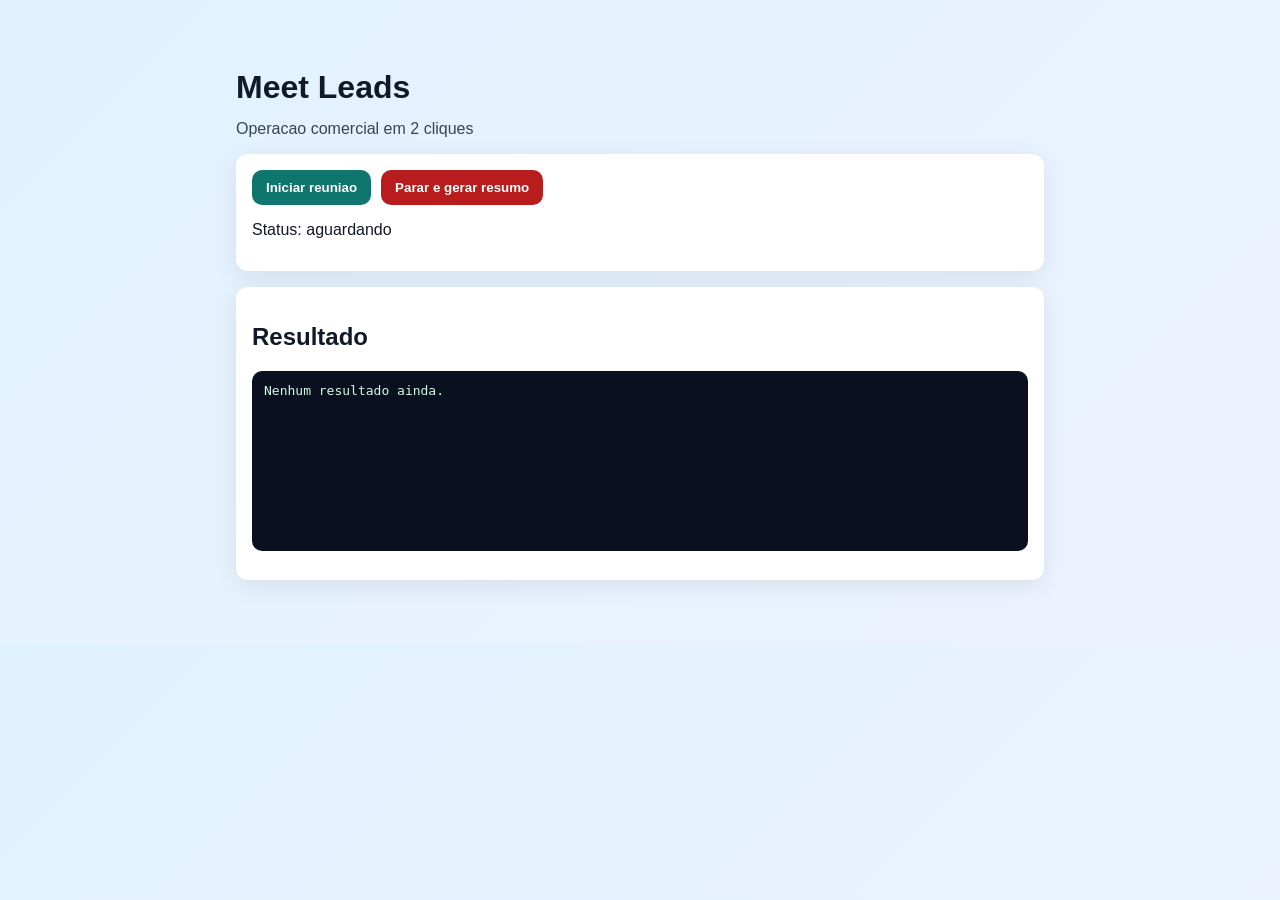
==== docs/index.html @ 6ea487c6 "MVP: painel web + extensao chrome + docs para GitHub Pages (sem segredos)" ====
﻿<!doctype html>
<html lang="pt-BR">
<head>
  <meta charset="utf-8" />
  <meta name="viewport" content="width=device-width, initial-scale=1" />
  <title>Meet Leads - Painel</title>
  <link rel="stylesheet" href="styles.css" />
</head>
<body>
  <main class="container">
    <h1>Meet Leads</h1>
    <p class="subtitle">Operacao comercial em 2 cliques</p>

    <section class="card">
      <div class="row">
        <button id="startBtn">Iniciar reuniao</button>
        <button id="stopBtn" class="danger">Parar e gerar resumo</button>
      </div>
      <p id="status">Status: aguardando</p>
    </section>

    <section class="card">
      <h2>Resultado</h2>
      <pre id="output">Nenhum resultado ainda.</pre>
    </section>
  </main>

  <script src="app.js"></script>
</body>
</html>
---- docs/styles.css ----
﻿:root{--bg:#f4f7fb;--card:#fff;--text:#111827;--ok:#0f766e;--danger:#b91c1c}
*{box-sizing:border-box} body{margin:0;background:linear-gradient(135deg,#e0f2fe,#eef2ff);font-family:Segoe UI,Tahoma,sans-serif;color:var(--text)}
.container{max-width:840px;margin:32px auto;padding:16px}
.subtitle{margin-top:-8px;opacity:.8}
.card{background:var(--card);border-radius:12px;padding:16px;margin:16px 0;box-shadow:0 6px 24px rgba(0,0,0,.08)}
.row{display:flex;gap:10px;flex-wrap:wrap}
button{border:none;border-radius:10px;padding:10px 14px;font-weight:600;cursor:pointer;background:var(--ok);color:#fff}
button.danger{background:var(--danger)}
pre{background:#0b1020;color:#d1fae5;padding:12px;border-radius:10px;white-space:pre-wrap;min-height:180px}
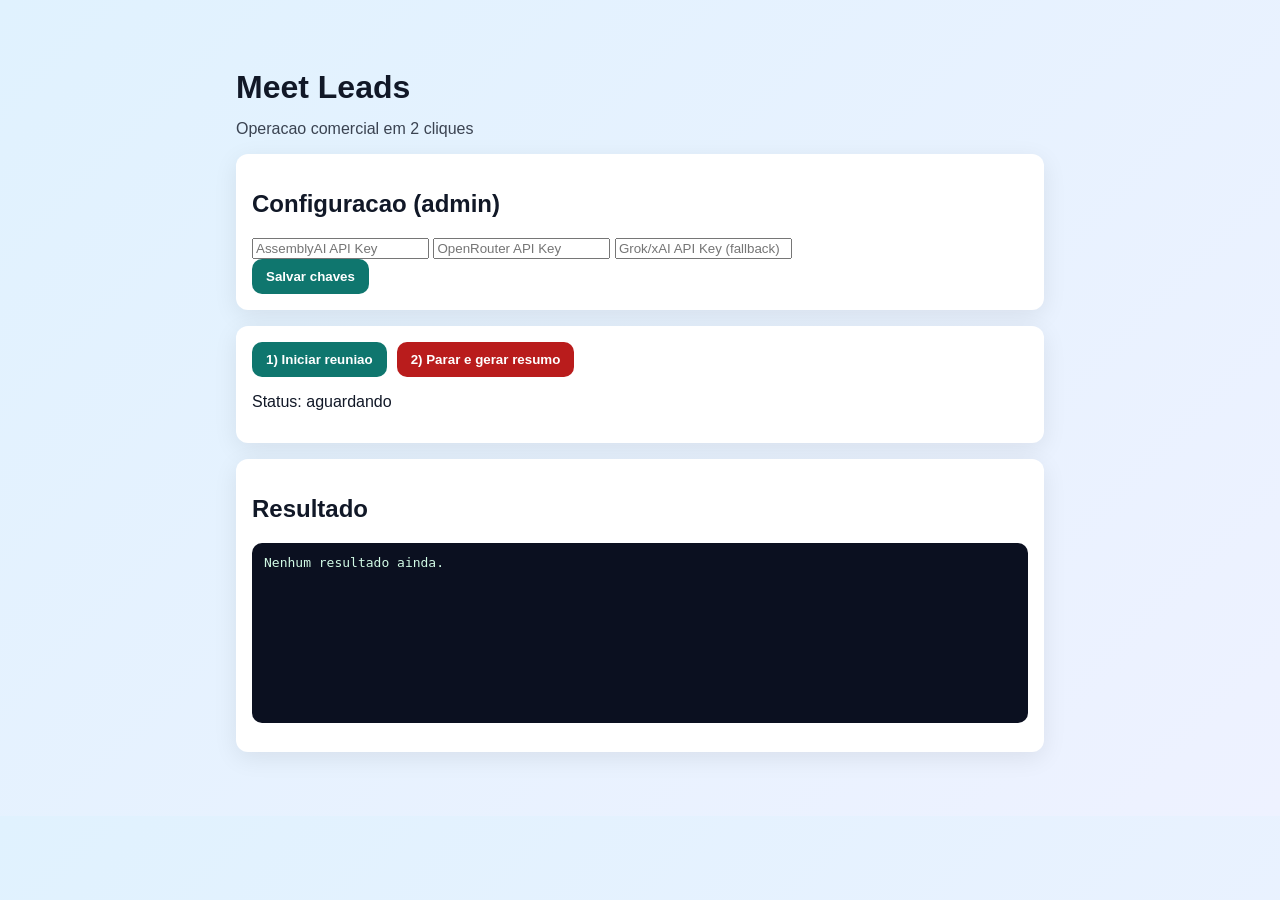
==== commit 3e428d6e: "Feat: pipeline real na extensao (AssemblyAI + OpenRouter/Grok) com chaves no painel" ====
--- a/docs/index.html
+++ b/docs/index.html
@@ -12,9 +12,21 @@
     <p class="subtitle">Operacao comercial em 2 cliques</p>
 
     <section class="card">
+      <h2>Configuracao (admin)</h2>
+      <div class="grid">
+        <input id="assemblyKey" type="password" placeholder="AssemblyAI API Key" />
+        <input id="openrouterKey" type="password" placeholder="OpenRouter API Key" />
+        <input id="grokKey" type="password" placeholder="Grok/xAI API Key (fallback)" />
+      </div>
       <div class="row">
-        <button id="startBtn">Iniciar reuniao</button>
-        <button id="stopBtn" class="danger">Parar e gerar resumo</button>
+        <button id="saveKeysBtn">Salvar chaves</button>
+      </div>
+    </section>
+
+    <section class="card">
+      <div class="row">
+        <button id="startBtn">1) Iniciar reuniao</button>
+        <button id="stopBtn" class="danger">2) Parar e gerar resumo</button>
       </div>
       <p id="status">Status: aguardando</p>
     </section>
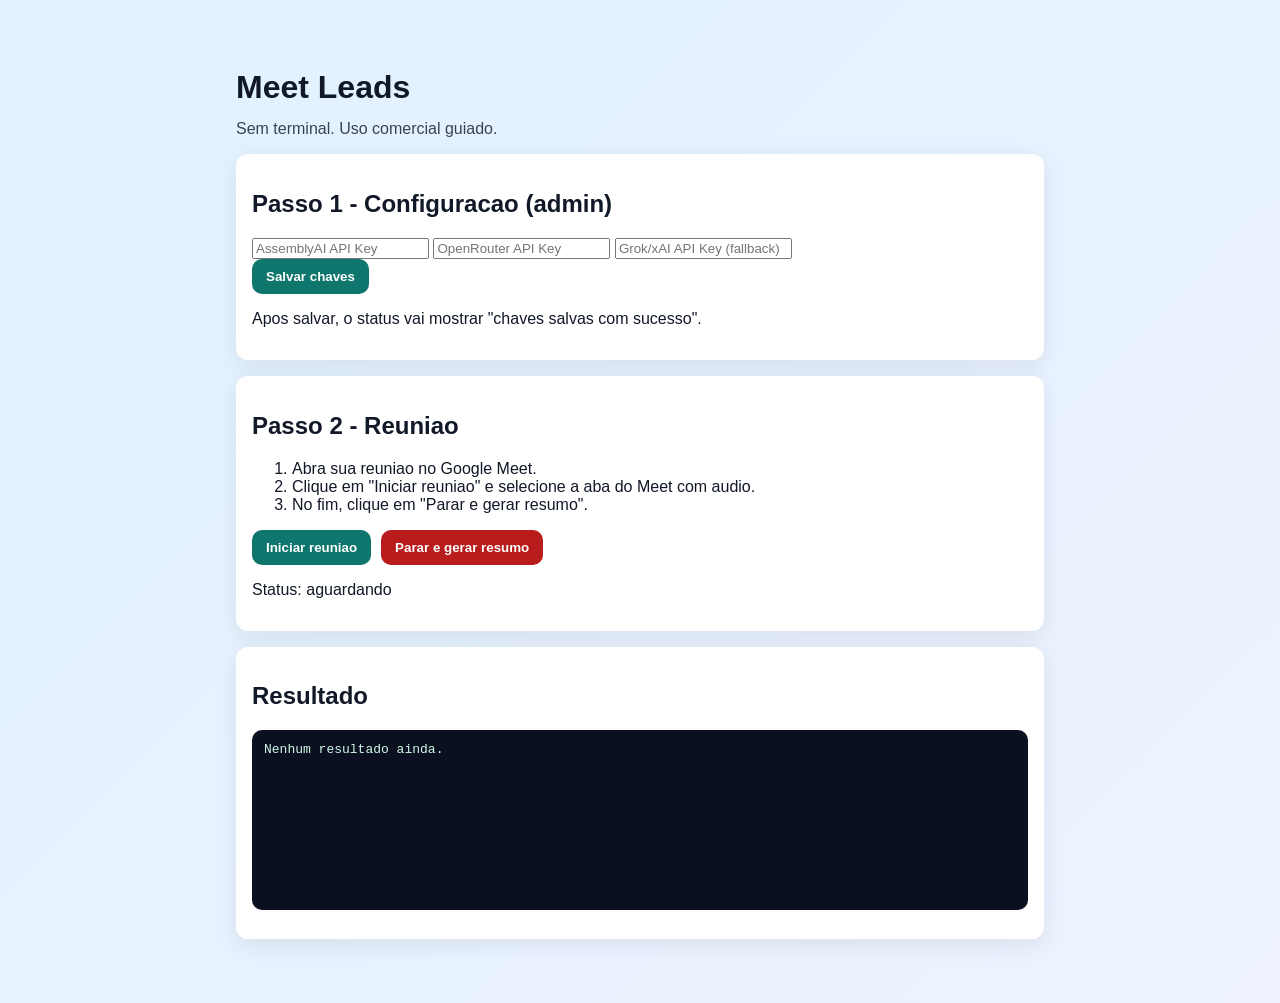
==== commit 8e0aff84: "UX + Edge fix: captura via seletor de aba/audio, status claro e confirmacao de chaves" ====
--- a/docs/index.html
+++ b/docs/index.html
@@ -9,10 +9,10 @@
 <body>
   <main class="container">
     <h1>Meet Leads</h1>
-    <p class="subtitle">Operacao comercial em 2 cliques</p>
+    <p class="subtitle">Sem terminal. Uso comercial guiado.</p>
 
     <section class="card">
-      <h2>Configuracao (admin)</h2>
+      <h2>Passo 1 - Configuracao (admin)</h2>
       <div class="grid">
         <input id="assemblyKey" type="password" placeholder="AssemblyAI API Key" />
         <input id="openrouterKey" type="password" placeholder="OpenRouter API Key" />
@@ -21,12 +21,19 @@
       <div class="row">
         <button id="saveKeysBtn">Salvar chaves</button>
       </div>
+      <p class="hint">Apos salvar, o status vai mostrar "chaves salvas com sucesso".</p>
     </section>
 
     <section class="card">
+      <h2>Passo 2 - Reuniao</h2>
+      <ol>
+        <li>Abra sua reuniao no Google Meet.</li>
+        <li>Clique em "Iniciar reuniao" e selecione a aba do Meet com audio.</li>
+        <li>No fim, clique em "Parar e gerar resumo".</li>
+      </ol>
       <div class="row">
-        <button id="startBtn">1) Iniciar reuniao</button>
-        <button id="stopBtn" class="danger">2) Parar e gerar resumo</button>
+        <button id="startBtn">Iniciar reuniao</button>
+        <button id="stopBtn" class="danger">Parar e gerar resumo</button>
       </div>
       <p id="status">Status: aguardando</p>
     </section>
@@ -36,7 +43,6 @@
       <pre id="output">Nenhum resultado ainda.</pre>
     </section>
   </main>
-
   <script src="app.js"></script>
 </body>
 </html>
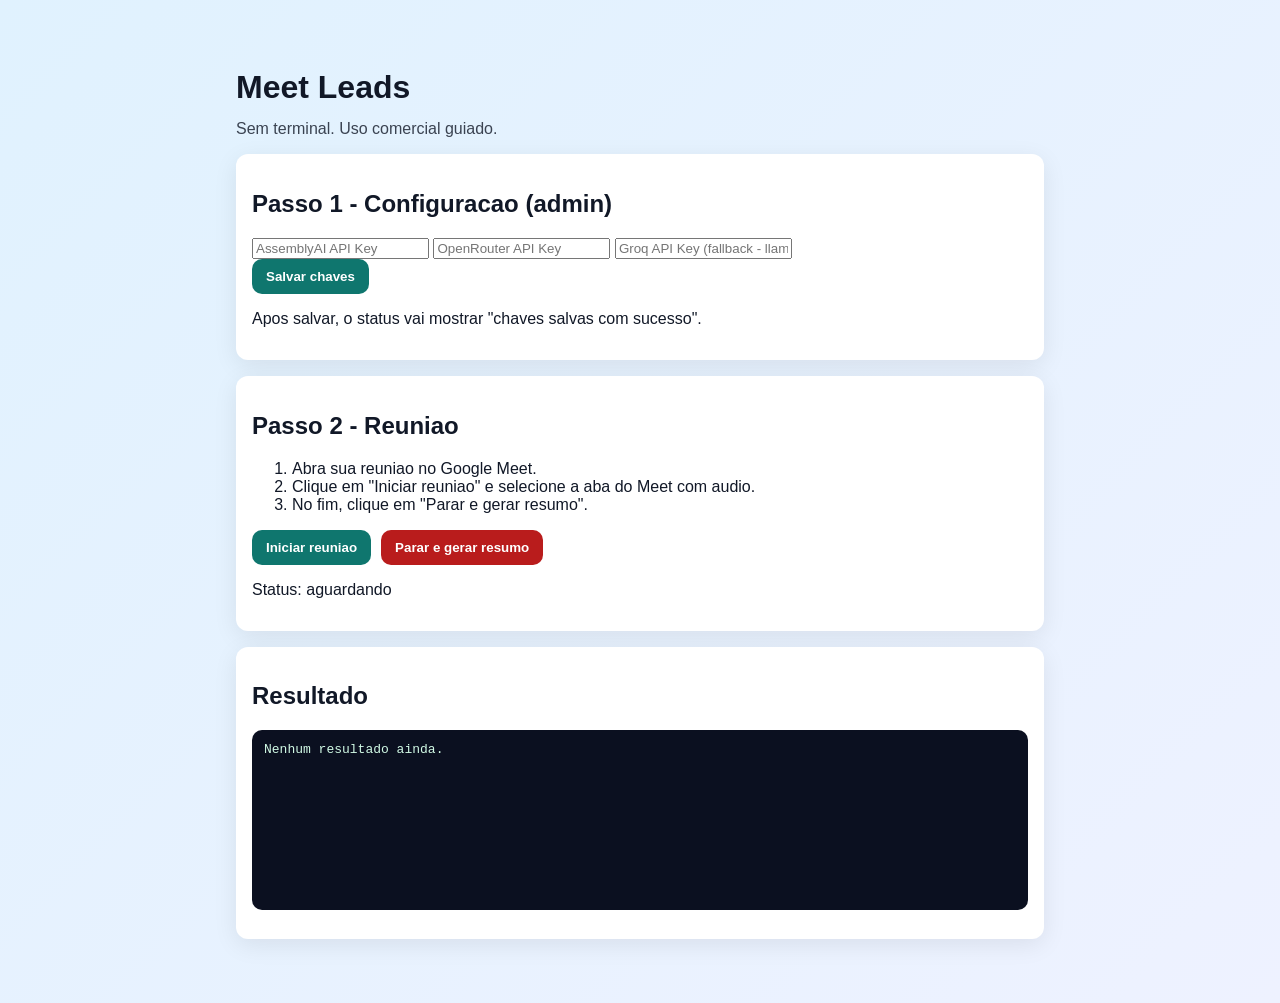
==== commit f6524acb: "Switch fallback to Groq (llama-3.3-70b-versatile) and update UI key field" ====
--- a/docs/index.html
+++ b/docs/index.html
@@ -16,7 +16,7 @@
       <div class="grid">
         <input id="assemblyKey" type="password" placeholder="AssemblyAI API Key" />
         <input id="openrouterKey" type="password" placeholder="OpenRouter API Key" />
-        <input id="grokKey" type="password" placeholder="Grok/xAI API Key (fallback)" />
+        <input id="groqKey" type="password" placeholder="Groq API Key (fallback - llama-3.3-70b-versatile)" />
       </div>
       <div class="row">
         <button id="saveKeysBtn">Salvar chaves</button>
@@ -46,3 +46,4 @@
   <script src="app.js"></script>
 </body>
 </html>
+
